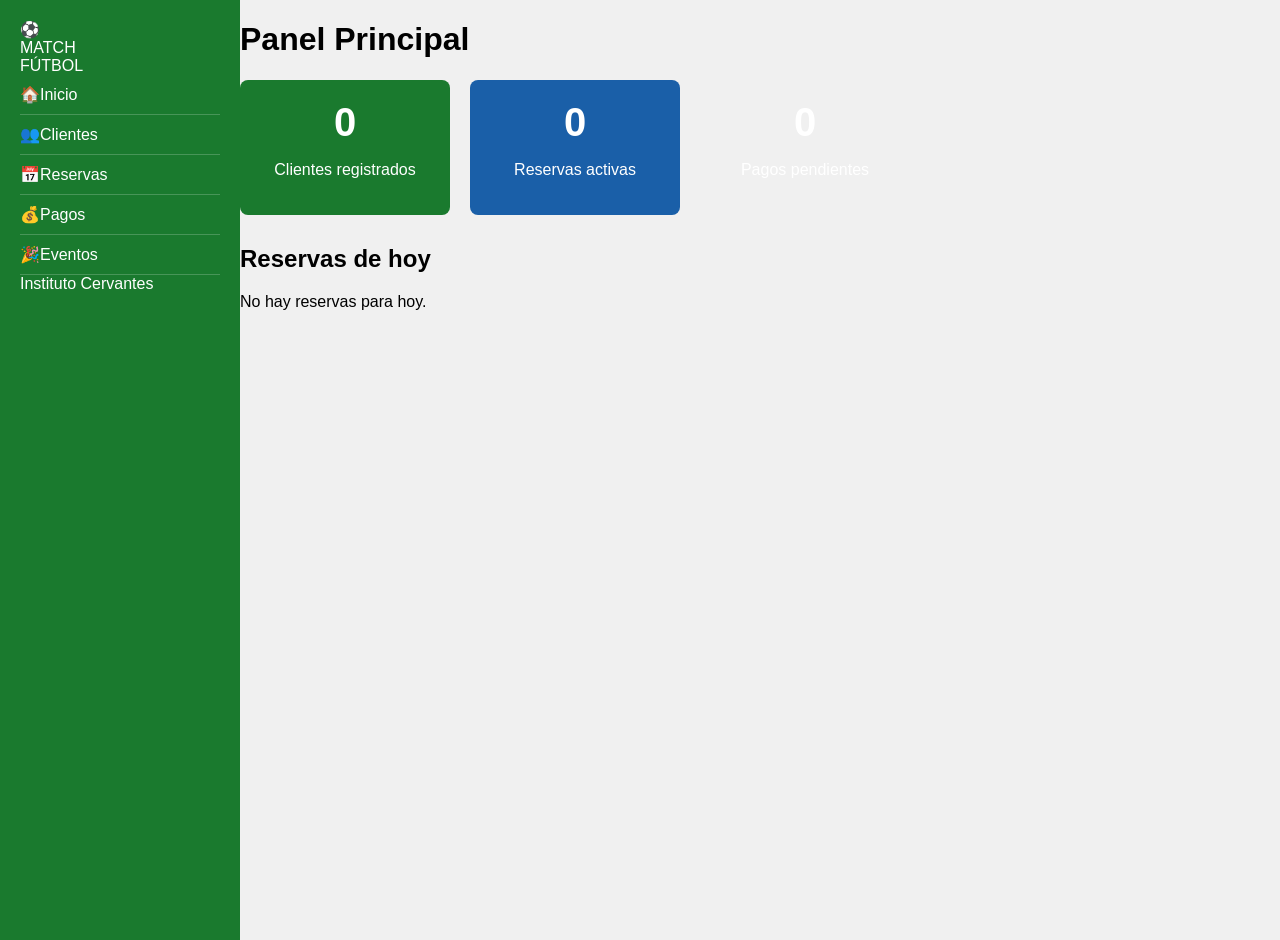
==== index.html @ 2eb3f162 "Add files via upload" ====
<!DOCTYPE html>
<html lang="es">
<head>
  <meta charset="UTF-8">
  <title>Match Futbol - Inicio</title>
  <link rel="stylesheet" href="styles.css">
   <link rel="preconnect" href="https://fonts.googleapis.com">
  <link href="https://fonts.googleapis.com/css2?family=Bebas+Neue&family=DM+Sans:wght@300;400;500;600&display=swap" rel="stylesheet">
  <link rel="stylesheet" href="../css/styles.css"/>
</head>
<body>



   <aside class="sidebar">
    <div class="sidebar-logo">
      <span class="logo-icon">⚽</span>
      <div><div class="logo-title">MATCH</div><div class="logo-sub">FÚTBOL</div></div>
    </div>
   <nav class="sidebar-nav">
      <a href="index.html" class="nav-item active"><span class="nav-icon">🏠</span><span>Inicio</span></a>
      <a href="pages/clientes.html"  class="nav-item"><span class="nav-icon">👥</span><span>Clientes</span></a>
      <a href="pages/reservas.html"  class="nav-item"><span class="nav-icon">📅</span><span>Reservas</span></a>
      <a href="pages/pagos.html"     class="nav-item"><span class="nav-icon">💰</span><span>Pagos</span></a>
      <a href="pages/eventos.html"   class="nav-item"><span class="nav-icon">🎉</span><span>Eventos</span></a>
    </nav>
    <div class="sidebar-footer">Instituto Cervantes</div>
  </aside>
  
  <main class="main-content"> 

   <div class="sidebar-nav">
     <header class="top-bar">
      <h1 class="page-title">Panel Principal</h1>
      <div class="top-date" id="topDate"></div>
    </header>

    <div class="tarjetas">

      <div class="tarjeta verde" onclick="location.href='pages/clientes.html'">
        <p class="numero" id="totalClientes">0</p>
        <p>Clientes registrados</p>
      </div>

      <div class="tarjeta azul" onclick="location.href='pages/reservas.html'">
        <p class="numero" id="totalReservas">0</p>
        <p>Reservas activas</p>
      </div>

      <div class="tarjeta roja" onclick="location.href='pages/pagos.html'">
        <p class="numero" id="totalPagos">0</p>
        <p>Pagos pendientes</p>
      </div>

    </div>

    <h2>Reservas de hoy</h2>
    <div id="reservasHoy">
      <p>No hay reservas para hoy.</p>
    </div>

  </div>
  </main>

  <script>
    // Mostrar total de clientes
    var clientes = JSON.parse(localStorage.getItem("clientes")) || [];
    document.getElementById("totalClientes").textContent = clientes.length;

    // Mostrar total de reservas activas
    var reservas = JSON.parse(localStorage.getItem("reservas")) || [];
    var activas = [];
    for (var i = 0; i < reservas.length; i++) {
      if (reservas[i].estado != "cancelada") {
        activas.push(reservas[i]);
      }
    }
    document.getElementById("totalReservas").textContent = activas.length;

    // Mostrar reservas de hoy
    var hoy = new Date().toISOString().split("T")[0];
    var reservasHoy = [];
    for (var i = 0; i < reservas.length; i++) {
      if (reservas[i].fecha == hoy && reservas[i].estado != "cancelada") {
        reservasHoy.push(reservas[i]);
      }
    }

    var divHoy = document.getElementById("reservasHoy");
    if (reservasHoy.length == 0) {
      divHoy.innerHTML = "<p>No hay reservas para hoy.</p>";
    } else {
      var html = "<table border='1' cellpadding='8' cellspacing='0'>";
      html += "<tr><th>Hora</th><th>Cliente</th><th>Cancha</th><th>Estado pago</th></tr>";
      for (var i = 0; i < reservasHoy.length; i++) {
        var r = reservasHoy[i];
        html += "<tr>";
        html += "<td>" + r.hora + "</td>";
        html += "<td>" + r.cliente + "</td>";
        html += "<td>Cancha " + r.cancha + "</td>";
        html += "<td>" + r.estadoPago + "</td>";
        html += "</tr>";
      }
      html += "</table>";
      divHoy.innerHTML = html;
    }
  </script>

</body>
</html>
---- styles.css ----
/* Estilos generales */
body {
  margin: 0;
  font-family: Arial, sans-serif;
  display: flex;
  background-color: #f0f0f0;
}

/* Sidebar */
.sidebar {
  width: 200px;
  background-color: #1a7a2e;
  color: white;
  min-height: 100vh;
  padding: 20px;
}

.sidebar h2 {
  margin-bottom: 30px;
  font-size: 1.2rem;
}

.sidebar a {
  display: block;
  color: white;
  text-decoration: none;
  padding: 10px 0;
  font-size: 1rem;
  border-bottom: 1px solid rgba(255,255,255,0.2);
}

.sidebar a:hover {
  background-color: rgba(255,255,255,0.1);
  padding-left: 8px;
}

/* Contenido principal */
.contenido {
  flex: 1;
  padding: 30px;
}

.contenido h1 {
  margin-bottom: 20px;
  color: #222;
}

.contenido h2 {
  margin-top: 30px;
  margin-bottom: 10px;
  color: #333;
}

/* Tarjetas del panel */
.tarjetas {
  display: flex;
  gap: 20px;
  margin-bottom: 30px;
}

.tarjeta {
  padding: 20px 30px;
  border-radius: 8px;
  color: white;
  cursor: pointer;
  min-width: 150px;
  text-align: center;
}

.tarjeta:hover {
  opacity: 0.85;
}

.tarjeta.verde  { background-color: #1a7a2e; }
.tarjeta.azul   { background-color: #1a5fa8; }

.numero {
  font-size: 2.5rem;
  font-weight: bold;
  margin: 0;
}

/* Formularios */
form {
  background: white;
  padding: 20px;
  border-radius: 8px;
  max-width: 500px;
  margin-bottom: 20px;
  box-shadow: 0 2px 6px rgba(0,0,0,0.1);
}

form label {
  display: block;
  margin-top: 12px;
  font-weight: bold;
  color: #333;
}

form input,
form select,
form textarea {
  width: 100%;
  padding: 8px;
  margin-top: 4px;
  border: 1px solid #ccc;
  border-radius: 4px;
  font-size: 0.95rem;
  box-sizing: border-box;
}

form button {
  margin-top: 16px;
  padding: 10px 24px;
  background-color: #1a7a2e;
  color: white;
  border: none;
  border-radius: 4px;
  font-size: 1rem;
  cursor: pointer;
}

form button:hover {
  background-color: #155c23;
}

/* Tablas */
table {
  width: 100%;
  border-collapse: collapse;
  background: white;
  border-radius: 8px;
  overflow: hidden;
  box-shadow: 0 2px 6px rgba(0,0,0,0.1);
}

th {
  background-color: #1a7a2e;
  color: white;
  padding: 10px 14px;
  text-align: left;
}

td {
  padding: 10px 14px;
  border-bottom: 1px solid #eee;
}

tr:last-child td {
  border-bottom: none;
}

tr:hover td {
  background-color: #f9f9f9;
}

/* Botones de acción en tablas */
.btn-editar {
  background-color: #1a5fa8;
  color: white;
  border: none;
  padding: 5px 12px;
  border-radius: 4px;
  cursor: pointer;
  margin-right: 4px;
}

.btn-eliminar {
  background-color: #c0392b;
  color: white;
  border: none;
  padding: 5px 12px;
  border-radius: 4px;
  cursor: pointer;
}

.btn-editar:hover   { background-color: #154f8c; }
.btn-eliminar:hover { background-color: #922b21; }

/* Buscador */
.buscador {
  margin-bottom: 16px;
}

.buscador input {
  padding: 8px 12px;
  border: 1px solid #ccc;
  border-radius: 4px;
  font-size: 0.95rem;
  width: 300px;
}

/* Mensajes */
.mensaje-ok {
  background-color: #d4edda;
  color: #155724;
  padding: 10px 16px;
  border-radius: 4px;
  margin-bottom: 16px;
  display: none;
}
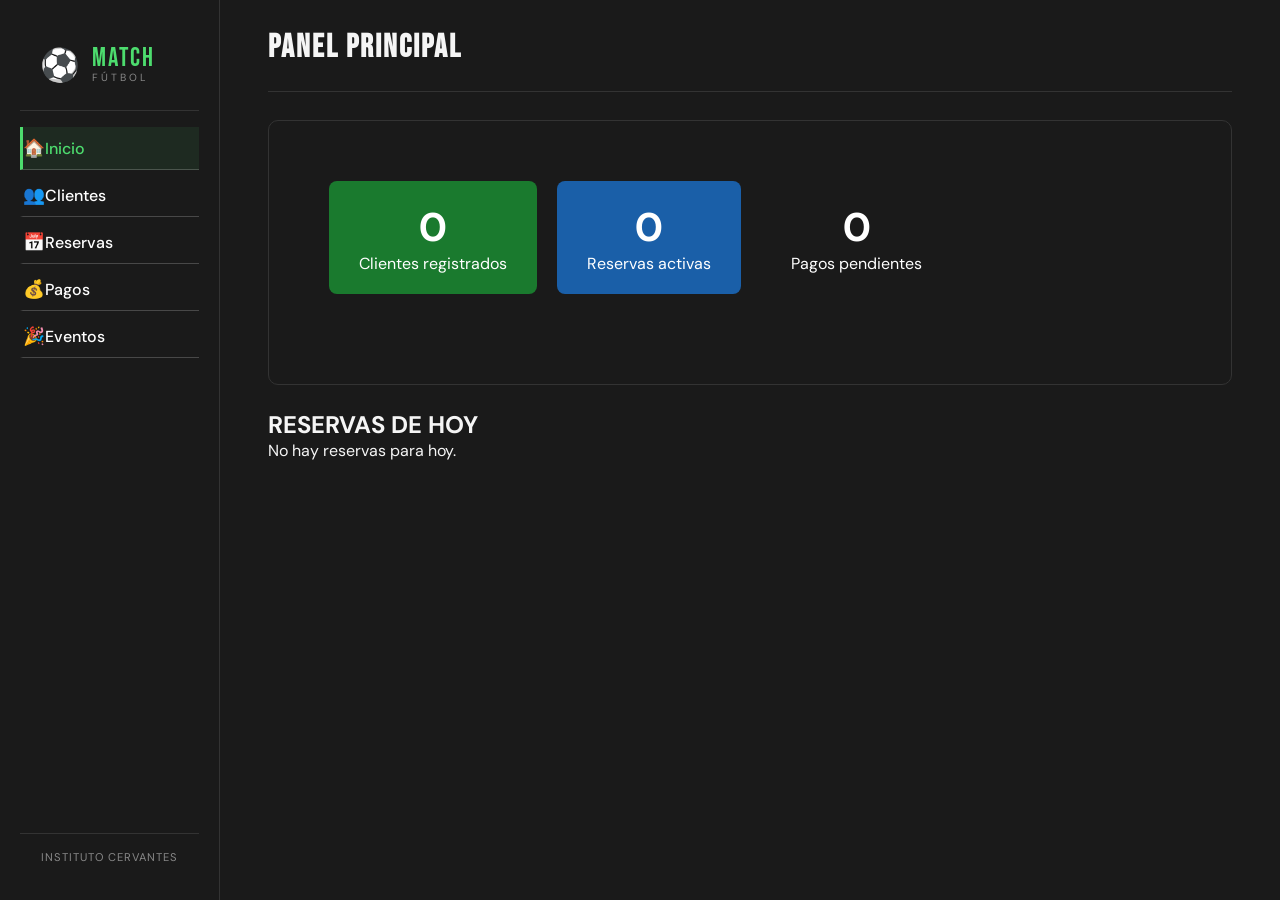
==== commit d25f41d5: "Actualizando front" ====
--- a/index.html
+++ b/index.html
@@ -1,65 +1,74 @@
 <!DOCTYPE html>
 <html lang="es">
+
 <head>
   <meta charset="UTF-8">
+  <meta name="viewport" content="width=device-width, initial-scale=1.0" />
+
   <title>Match Futbol - Inicio</title>
+
   <link rel="stylesheet" href="styles.css">
-   <link rel="preconnect" href="https://fonts.googleapis.com">
-  <link href="https://fonts.googleapis.com/css2?family=Bebas+Neue&family=DM+Sans:wght@300;400;500;600&display=swap" rel="stylesheet">
-  <link rel="stylesheet" href="../css/styles.css"/>
+  <link rel="preconnect" href="https://fonts.googleapis.com">
+  <link href="https://fonts.googleapis.com/css2?family=Bebas+Neue&family=DM+Sans:wght@300;400;500;600&display=swap"
+    rel="stylesheet">
+  <link rel="stylesheet" href="../css/styles.css" />
 </head>
+
 <body>
 
 
 
-   <aside class="sidebar">
+  <aside class="sidebar">
+
     <div class="sidebar-logo">
       <span class="logo-icon">⚽</span>
-      <div><div class="logo-title">MATCH</div><div class="logo-sub">FÚTBOL</div></div>
+       <div><div class="logo-title">MATCH</div><div class="logo-sub">FÚTBOL</div></div>
     </div>
-   <nav class="sidebar-nav">
+
+    <nav class="sidebar-nav">
       <a href="index.html" class="nav-item active"><span class="nav-icon">🏠</span><span>Inicio</span></a>
-      <a href="pages/clientes.html"  class="nav-item"><span class="nav-icon">👥</span><span>Clientes</span></a>
-      <a href="pages/reservas.html"  class="nav-item"><span class="nav-icon">📅</span><span>Reservas</span></a>
-      <a href="pages/pagos.html"     class="nav-item"><span class="nav-icon">💰</span><span>Pagos</span></a>
-      <a href="pages/eventos.html"   class="nav-item"><span class="nav-icon">🎉</span><span>Eventos</span></a>
+      <a href="pages/clientes.html" class="nav-item"><span class="nav-icon">👥</span><span>Clientes</span></a>
+      <a href="pages/reservas.html" class="nav-item"><span class="nav-icon">📅</span><span>Reservas</span></a>
+      <a href="pages/pagos.html" class="nav-item"><span class="nav-icon">💰</span><span>Pagos</span></a>
+      <a href="pages/eventos.html" class="nav-item"><span class="nav-icon">🎉</span><span>Eventos</span></a>
     </nav>
     <div class="sidebar-footer">Instituto Cervantes</div>
   </aside>
-  
-  <main class="main-content"> 
 
-   <div class="sidebar-nav">
-     <header class="top-bar">
+  <main class="main-content">
+    <header class="top-bar">
       <h1 class="page-title">Panel Principal</h1>
       <div class="top-date" id="topDate"></div>
     </header>
 
-    <div class="tarjetas">
+    <section class="section-box" style="text-align:center;padding:60px">
 
-      <div class="tarjeta verde" onclick="location.href='pages/clientes.html'">
-        <p class="numero" id="totalClientes">0</p>
-        <p>Clientes registrados</p>
+      <div class="tarjetas">
+
+        <div class="tarjeta verde" onclick="location.href='pages/clientes.html'">
+          <p class="numero" id="totalClientes">0</p>
+          <p>Clientes registrados</p>
+        </div>
+
+        <div class="tarjeta azul" onclick="location.href='pages/reservas.html'">
+          <p class="numero" id="totalReservas">0</p>
+          <p>Reservas activas</p>
+        </div>
+
+        <div class="tarjeta roja" onclick="location.href='pages/pagos.html'">
+          <p class="numero" id="totalPagos">0</p>
+          <p>Pagos pendientes</p>
+        </div>
+
       </div>
+    </section>
 
-      <div class="tarjeta azul" onclick="location.href='pages/reservas.html'">
-        <p class="numero" id="totalReservas">0</p>
-        <p>Reservas activas</p>
-      </div>
-
-      <div class="tarjeta roja" onclick="location.href='pages/pagos.html'">
-        <p class="numero" id="totalPagos">0</p>
-        <p>Pagos pendientes</p>
-      </div>
-
-    </div>
-
-    <h2>Reservas de hoy</h2>
+    <h2>RESERVAS DE HOY</h2>
     <div id="reservasHoy">
       <p>No hay reservas para hoy.</p>
     </div>
 
-  </div>
+
   </main>
 
   <script>
@@ -107,4 +116,5 @@
   </script>
 
 </body>
-</html>
+
+</html>
--- a/styles.css
+++ b/styles.css
@@ -82,12 +82,12 @@
 
 /* Formularios */
 form {
-  background: white;
+  background: rgb(200, 201, 201);
   padding: 20px;
   border-radius: 8px;
   max-width: 500px;
-  margin-bottom: 20px;
-  box-shadow: 0 2px 6px rgba(0,0,0,0.1);
+  margin-bottom: 50px;
+  box-shadow: 0 2px 10px rgba(179, 255, 0, 0.1);
 }
 
 form label {
@@ -103,7 +103,7 @@
   width: 100%;
   padding: 8px;
   margin-top: 4px;
-  border: 1px solid #ccc;
+  border: 1px solid #d3edd5;
   border-radius: 4px;
   font-size: 0.95rem;
   box-sizing: border-box;
@@ -128,7 +128,7 @@
 table {
   width: 100%;
   border-collapse: collapse;
-  background: white;
+  color: #333;
   border-radius: 8px;
   overflow: hidden;
   box-shadow: 0 2px 6px rgba(0,0,0,0.1);
@@ -144,6 +144,8 @@
 td {
   padding: 10px 14px;
   border-bottom: 1px solid #eee;
+   background-color: white;
+   color: #222;
 }
 
 tr:last-child td {
@@ -151,7 +153,7 @@
 }
 
 tr:hover td {
-  background-color: #f9f9f9;
+  background-color: #626262;
 }
 
 /* Botones de acción en tablas */
--- a/css/styles.css
+++ b/css/styles.css
@@ -0,0 +1,473 @@
+
+
+/* ===== VARIABLES GLOBALES ===== */
+:root {
+  --verde:        #1a7a2e;
+  --verde-claro:  #25a83e;
+  --verde-neon:   #4ddc6e;
+  --negro:        #0d0d0d;
+  --gris-oscuro:  #1a1a1a;
+  --gris-medio:   #2a2a2a;
+  --gris-borde:   #333;
+  --blanco:       #f5f5f5;
+  --texto-suave:  #888;
+  --azul:         #1a5fa8;
+  --naranja:      #c45c00;
+  --rojo:         #a81a1a;
+  --font-titulo:  'Bebas Neue', sans-serif;
+  --font-body:    'DM Sans', sans-serif;
+  --sidebar-w:    220px;
+  --radius:       10px;
+}
+
+/* ===== RESET ===== */
+* { box-sizing: border-box; margin: 0; padding: 0; }
+
+/* ===== BODY ===== */
+body {
+  font-family: var(--font-body);
+  background: var(--gris-oscuro);
+  color: var(--blanco);
+  display: flex;
+  min-height: 100vh;
+}
+
+/* =====================================================
+   SIDEBAR — menú lateral fijo
+   ===================================================== */
+.sidebar {
+  width: var(--sidebar-w);
+  background: var(--gris-oscuro);
+  border-right: 1px solid var(--gris-borde);
+  display: flex;
+  flex-direction: column;
+  position: fixed;
+  height: 100vh;
+  z-index: 100;
+}
+
+/* Logo: ícono + nombre + subtítulo */
+.sidebar-logo {
+  display: flex;
+  align-items: center;
+  gap: 12px;
+  padding: 24px 20px;
+  border-bottom: 1px solid var(--gris-borde);
+}
+
+.logo-icon  { font-size: 2rem; }
+
+.logo-title {
+  font-family: var(--font-titulo);
+  font-size: 1.6rem;
+  color: var(--verde-neon);
+  letter-spacing: 2px;
+  line-height: 1;
+}
+
+.logo-sub {
+  font-size: 0.65rem;
+  color: var(--texto-suave);
+  letter-spacing: 3px;
+  text-transform: uppercase;
+}
+
+/* Lista de ítems de navegación */
+.sidebar-nav {
+  flex: 1;
+  padding: 16px 0;
+  display: flex;
+  flex-direction: column;
+  gap: 4px;
+}
+
+/* Ítem de navegación */
+.nav-item {
+  display: flex;
+  align-items: center;
+  gap: 12px;
+  padding: 12px 20px;
+  color: var(--texto-suave);
+  text-decoration: none;
+  font-size: 0.9rem;
+  font-weight: 500;
+  border-left: 3px solid transparent;
+  transition: all 0.2s;
+}
+
+.nav-item:hover {
+  color: var(--blanco);
+  background: var(--gris-medio);
+  border-left-color: var(--verde-neon);
+}
+
+.nav-item.active {
+  color: var(--verde-neon);
+  background: rgba(77, 220, 110, 0.08);
+  border-left-color: var(--verde-neon);
+}
+
+.nav-icon { font-size: 1.1rem; }
+
+/* Pie del sidebar */
+.sidebar-footer {
+  padding: 16px 20px;
+  font-size: 0.7rem;
+  color: var(--texto-suave);
+  border-top: 1px solid var(--gris-borde);
+  text-align: center;
+  letter-spacing: 1px;
+  text-transform: uppercase;
+}
+
+/* =====================================================
+   CONTENIDO PRINCIPAL
+   Clase única: .main-content (reemplaza .contenido)
+   ===================================================== */
+.main-content {
+  margin-left: var(--sidebar-w);  /* no solapar con el sidebar */
+  flex: 1;
+  padding: 0 48px 40px;
+  max-width: 1100px;              /* centrado izquierda, no se estira */
+}
+
+/* ===== BARRA SUPERIOR: título + fecha ===== */
+.top-bar {
+  display: flex;
+  align-items: center;
+  justify-content: space-between;
+  padding: 28px 0 24px;
+  border-bottom: 1px solid var(--gris-borde);
+  margin-bottom: 28px;
+}
+
+.page-title {
+  font-family: var(--font-titulo);
+  font-size: 2rem;
+  letter-spacing: 2px;
+  color: var(--blanco);
+}
+
+.top-date {
+  font-size: 0.85rem;
+  color: var(--texto-suave);
+}
+
+/* =====================================================
+   TARJETAS DEL DASHBOARD
+   ===================================================== */
+.dashboard-grid {
+  display: grid;
+  grid-template-columns: repeat(4, 1fr);
+  gap: 16px;
+  margin-bottom: 32px;
+}
+
+.dash-card {
+  background: var(--gris-oscuro);
+  border: 1px solid var(--gris-borde);
+  border-radius: var(--radius);
+  padding: 20px;
+  display: flex;
+  align-items: center;
+  gap: 16px;
+  cursor: pointer;
+  transition: transform 0.2s, border-color 0.2s;
+}
+
+.dash-card:hover { transform: translateY(-3px); }
+
+.dash-card.green  { border-top: 3px solid var(--verde-neon); }
+.dash-card.blue   { border-top: 3px solid #5ba3f5; }
+.dash-card.orange { border-top: 3px solid #f59e42; }
+.dash-card.red    { border-top: 3px solid #f55b5b; }
+
+.dash-card-icon  { font-size: 2rem; }
+.dash-card-num   { font-family: var(--font-titulo); font-size: 2rem; line-height: 1; }
+.dash-card-label { font-size: 0.75rem; color: var(--texto-suave); margin-top: 4px; }
+
+/* =====================================================
+   SECCIÓN GENÉRICA
+   ===================================================== */
+.section-box {
+  background: var(--gris-oscuro);
+  border: 1px solid var(--gris-borde);
+  border-radius: var(--radius);
+  padding: 24px;
+  margin-bottom: 24px;
+}
+
+.section-title {
+  font-family: var(--font-titulo);
+  font-size: 1.3rem;
+  letter-spacing: 1px;
+  margin-bottom: 16px;
+  color: var(--blanco);
+}
+
+.empty-msg {
+  color: var(--texto-suave);
+  font-size: 0.9rem;
+  text-align: center;
+  padding: 24px 0;
+}
+
+/* =====================================================
+   FORMULARIOS
+   ===================================================== */
+.form-grid {
+  display: grid;
+  grid-template-columns: 1fr 1fr;
+  gap: 16px;
+}
+
+.form-group {
+  display: flex;
+  flex-direction: column;
+  gap: 6px;
+}
+
+.form-group.full { grid-column: 1 / -1; }
+
+label {
+  font-size: 0.8rem;
+  font-weight: 600;
+  color: var(--texto-suave);
+  text-transform: uppercase;
+  letter-spacing: 0.5px;
+}
+
+input, select, textarea {
+  background: var(--gris-medio);
+  border: 1px solid var(--gris-borde);
+  border-radius: 8px;
+  color: var(--blanco);
+  font-family: var(--font-body);
+  font-size: 0.9rem;
+  padding: 10px 14px;
+  transition: border-color 0.2s;
+  outline: none;
+}
+
+input:focus, select:focus, textarea:focus {
+  border-color: var(--verde-neon);
+}
+
+select option { background: var(--gris-medio); }
+
+/* =====================================================
+   BOTONES
+   ===================================================== */
+.btn {
+  display: inline-flex;
+  align-items: center;
+  gap: 8px;
+  padding: 10px 20px;
+  border-radius: 8px;
+  border: none;
+  font-family: var(--font-body);
+  font-size: 0.9rem;
+  font-weight: 600;
+  cursor: pointer;
+  transition: all 0.2s;
+}
+
+.btn-primary       { background: var(--verde-claro); color: #fff; }
+.btn-primary:hover { background: var(--verde); }
+
+.btn-danger        { background: transparent; border: 1px solid #f55b5b; color: #f55b5b; }
+.btn-danger:hover  { background: rgba(245, 91, 91, 0.1); }
+
+.btn-outline       { background: transparent; border: 1px solid var(--gris-borde); color: var(--blanco); }
+.btn-outline:hover { border-color: var(--verde-neon); color: var(--verde-neon); }
+
+/* =====================================================
+   TABLA
+   ===================================================== */
+.tabla {
+  width: 100%;
+  border-collapse: collapse;
+  font-size: 0.88rem;
+}
+
+.tabla th {
+  text-align: left;
+  padding: 10px 14px;
+  font-size: 0.72rem;
+  text-transform: uppercase;
+  letter-spacing: 0.5px;
+  color: var(--texto-suave);
+  border-bottom: 1px solid var(--gris-borde);
+}
+
+.tabla td {
+  padding: 12px 14px;
+  border-bottom: 1px solid rgba(255,255,255,0.04);
+  vertical-align: middle;
+}
+
+.tabla tr:hover td { background: rgba(255,255,255,0.03); }
+
+/* =====================================================
+   BUSCADOR
+   ===================================================== */
+.search-bar {
+  display: flex;
+  gap: 12px;
+  margin-bottom: 20px;
+  align-items: center;
+}
+
+.search-bar input { flex: 1; }
+
+/* =====================================================
+   BADGES
+   ===================================================== */
+.badge {
+  display: inline-block;
+  padding: 3px 10px;
+  border-radius: 20px;
+  font-size: 0.72rem;
+  font-weight: 600;
+}
+
+.badge-green  { background: rgba(77,220,110,0.15); color: var(--verde-neon); }
+.badge-red    { background: rgba(245,91,91,0.15);  color: #f55b5b; }
+.badge-orange { background: rgba(245,158,66,0.15); color: #f59e42; }
+.badge-blue   { background: rgba(91,163,245,0.15); color: #5ba3f5; }
+
+/* =====================================================
+   MODAL
+   ===================================================== */
+.modal-overlay {
+  display: none;
+  position: fixed;
+  inset: 0;
+  background: rgba(0,0,0,0.75);
+  z-index: 200;
+  align-items: center;
+  justify-content: center;
+}
+
+.modal-overlay.open { display: flex; }
+
+.modal {
+  background: var(--gris-oscuro);
+  border: 1px solid var(--gris-borde);
+  border-radius: var(--radius);
+  padding: 28px;
+  width: 500px;
+  max-width: 95vw;
+  animation: modalIn 0.2s ease;
+}
+
+@keyframes modalIn {
+  from { opacity: 0; transform: translateY(-12px); }
+  to   { opacity: 1; transform: translateY(0); }
+}
+
+.modal-header {
+  display: flex;
+  justify-content: space-between;
+  align-items: center;
+  margin-bottom: 20px;
+}
+
+.modal-title {
+  font-family: var(--font-titulo);
+  font-size: 1.4rem;
+  letter-spacing: 1px;
+}
+
+.modal-close {
+  background: none;
+  border: none;
+  color: var(--texto-suave);
+  font-size: 1.4rem;
+  cursor: pointer;
+  transition: color 0.2s;
+}
+.modal-close:hover { color: var(--blanco); }
+
+.modal-footer {
+  display: flex;
+  gap: 12px;
+  justify-content: flex-end;
+  margin-top: 24px;
+}
+
+/* =====================================================
+   LISTA DE RESERVAS DEL DÍA
+   ===================================================== */
+.reservas-list { display: flex; flex-direction: column; gap: 10px; }
+
+.reserva-item {
+  display: flex;
+  align-items: center;
+  gap: 16px;
+  background: var(--gris-medio);
+  border-radius: 8px;
+  padding: 12px 16px;
+  font-size: 0.88rem;
+}
+
+.reserva-hora {
+  font-family: var(--font-titulo);
+  font-size: 1.2rem;
+  color: var(--verde-neon);
+  min-width: 60px;
+}
+
+.reserva-cancha { color: var(--texto-suave); font-size: 0.78rem; }
+
+/* =====================================================
+   TOAST — notificación flotante
+   ===================================================== */
+#toast {
+  position: fixed;
+  bottom: 28px;
+  right: 28px;
+  background: var(--verde-claro);
+  color: #fff;
+  padding: 12px 22px;
+  border-radius: 8px;
+  font-size: 0.9rem;
+  font-weight: 600;
+  opacity: 0;
+  pointer-events: none;
+  transition: opacity 0.3s;
+  z-index: 999;
+}
+#toast.show { opacity: 1; }
+
+/* =====================================================
+   TABS — pestañas internas
+   ===================================================== */
+.tabs {
+  display: flex;
+  gap: 8px;
+  margin-bottom: 20px;
+  border-bottom: 1px solid var(--gris-borde);
+}
+
+.tab-btn {
+  background: none;
+  border: none;
+  border-bottom: 2px solid transparent;
+  color: var(--texto-suave);
+  font-family: var(--font-body);
+  font-size: 0.9rem;
+  font-weight: 600;
+  padding: 8px 16px;
+  cursor: pointer;
+  margin-bottom: -1px;
+  transition: all 0.2s;
+}
+
+.tab-btn.active {
+  color: var(--verde-neon);
+  border-bottom-color: var(--verde-neon);
+}
+
+.tab-panel        { display: none; }
+.tab-panel.active { display: block; }
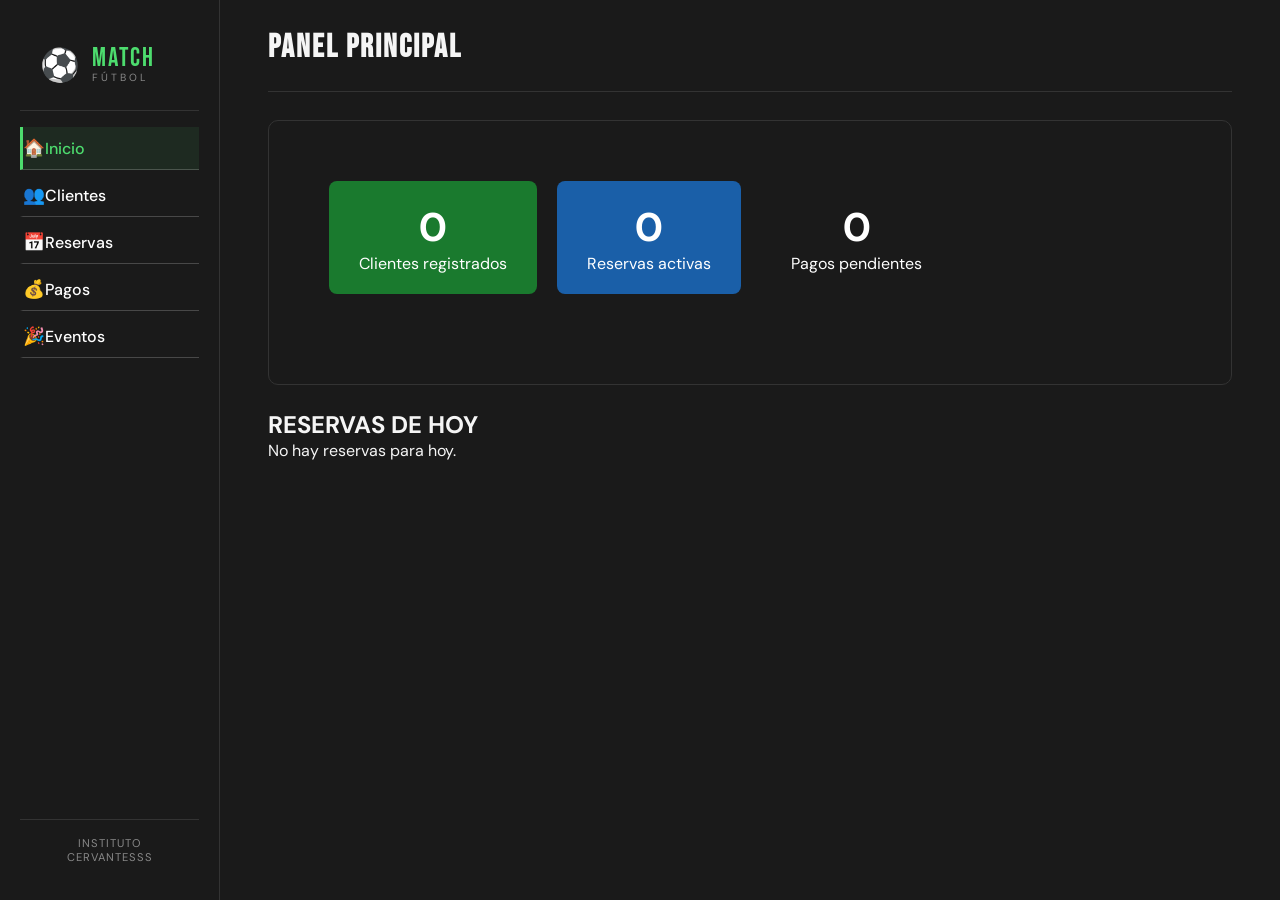
==== commit 20950e71: ",.." ====
--- a/index.html
+++ b/index.html
@@ -32,7 +32,7 @@
       <a href="pages/pagos.html" class="nav-item"><span class="nav-icon">💰</span><span>Pagos</span></a>
       <a href="pages/eventos.html" class="nav-item"><span class="nav-icon">🎉</span><span>Eventos</span></a>
     </nav>
-    <div class="sidebar-footer">Instituto Cervantes</div>
+    <div class="sidebar-footer">Instituto Cervantesss</div>
   </aside>
 
   <main class="main-content">
--- a/styles.css
+++ b/styles.css
@@ -103,7 +103,7 @@
   width: 100%;
   padding: 8px;
   margin-top: 4px;
-  border: 1px solid #d3edd5;
+  border: 1px solid #e3edd3;
   border-radius: 4px;
   font-size: 0.95rem;
   box-sizing: border-box;
@@ -128,7 +128,7 @@
 table {
   width: 100%;
   border-collapse: collapse;
-  color: #333;
+  color: #ffffff;
   border-radius: 8px;
   overflow: hidden;
   box-shadow: 0 2px 6px rgba(0,0,0,0.1);
@@ -144,8 +144,7 @@
 td {
   padding: 10px 14px;
   border-bottom: 1px solid #eee;
-   background-color: white;
-   color: #222;
+  
 }
 
 tr:last-child td {
@@ -169,6 +168,14 @@
 
 .btn-eliminar {
   background-color: #c0392b;
+  color: white;
+  border: none;
+  padding: 5px 12px;
+  border-radius: 4px;
+  cursor: pointer;
+}
+.btn-filtro {
+  background-color: #3d78f8;
   color: white;
   border: none;
   padding: 5px 12px;
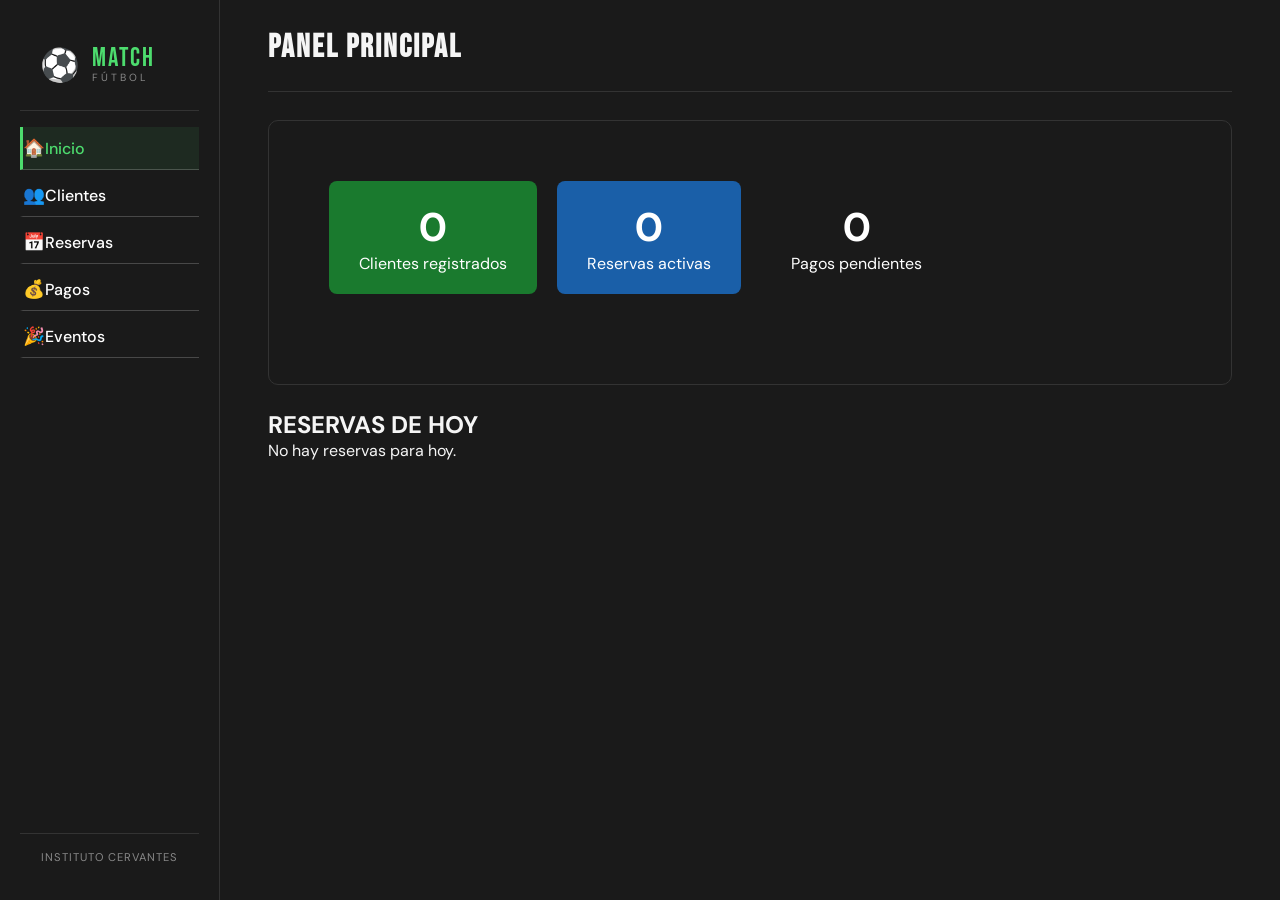
==== commit 47e5d36d: "Update index.html" ====
--- a/index.html
+++ b/index.html
@@ -32,7 +32,7 @@
       <a href="pages/pagos.html" class="nav-item"><span class="nav-icon">💰</span><span>Pagos</span></a>
       <a href="pages/eventos.html" class="nav-item"><span class="nav-icon">🎉</span><span>Eventos</span></a>
     </nav>
-    <div class="sidebar-footer">Instituto Cervantesss</div>
+    <div class="sidebar-footer">Instituto Cervantes</div>
   </aside>
 
   <main class="main-content">
